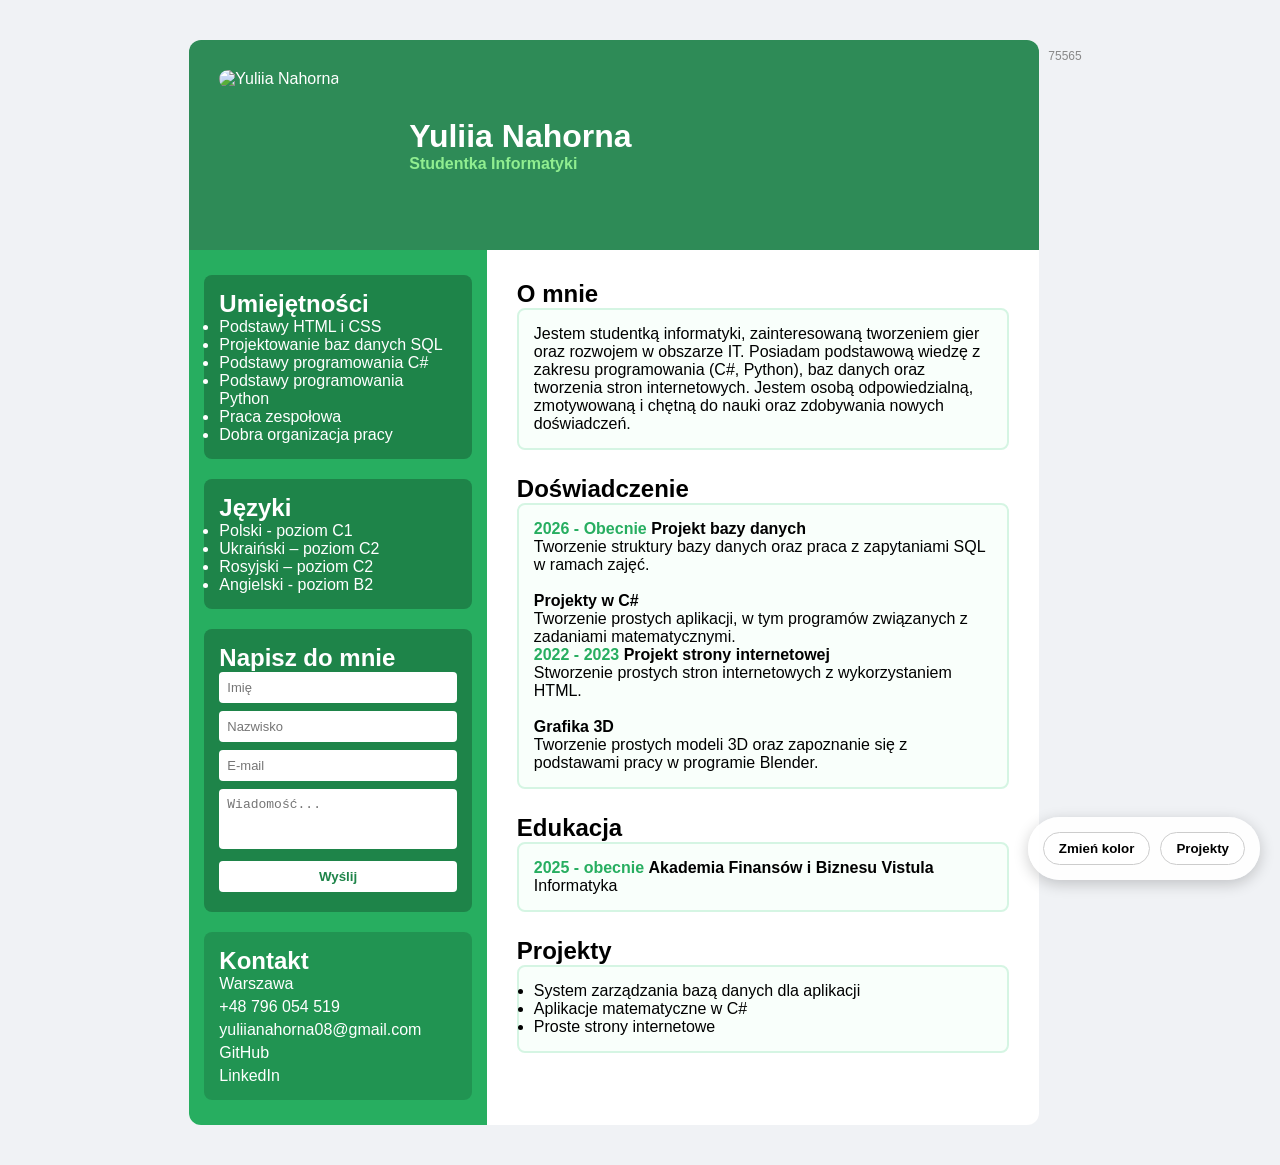
==== 75565 zad5/index.html @ 1bca3f96 "Inna nazwa" ====
<!DOCTYPE html>
<html lang="pl">

<head>
  <meta charset="UTF-8">
  <title>CV - Yuliia Nahorna</title>
  <link rel="stylesheet" href="green.css">
</head>

<body>

  <div class="cv-paper">
    <header>
      <div class="photo-box">
        <img src="https://i.ibb.co/jZ6cH2p3/photo-2025-12-14-14-25-24-1.jpg" alt="Yuliia Nahorna">
      </div>
      <div class="name-box">
        <h1>Yuliia Nahorna</h1>
        <div class="subtitle">Studentka Informatyki</div>
      </div>
    </header>

    <main>
      <aside class="left-col">
        <section class="skill-category">
          <h2>Umiejętności</h2>
          <ul>
            <li>Podstawy HTML i CSS</li>
            <li>Projektowanie baz danych SQL</li>
            <li>Podstawy programowania C#</li>
            <li>Podstawy programowania Python</li>
            <li>Praca zespołowa</li>
            <li>Dobra organizacja pracy</li>
          </ul>
        </section>

        <section class="skill-category">
          <h2>Języki</h2>
          <ul>
            <li>Polski - poziom C1</li>
            <li>Ukraiński – poziom C2</li>
            <li>Rosyjski – poziom C2</li>
            <li>Angielski - poziom B2</li>
          </ul>
        </section>

        <section class="skill-category">
          <h2>Napisz do mnie</h2>
          <form id="contactForm">
            <div class="form-group">
              <input type="text" id="firstName" placeholder="Imię">
            </div>
            <div class="form-group">
              <input type="text" id="lastName" placeholder="Nazwisko">
            </div>
            <div class="form-group">
              <input type="text" id="email" placeholder="E-mail">
            </div>
            <div class="form-group">
              <textarea id="message" placeholder="Wiadomość..."></textarea>
            </div>
            <button type="submit" class="submit-btn">Wyślij</button>
            <p id="error-message"></p>
          </form>
        </section>

        <section class="contact-box">
          <h2>Kontakt</h2>
          <p>Warszawa</p>
          <a href="tel:+48796054519">+48 796 054 519</a>
          <a href="mailto:yuliianahorna08@gmail.com">yuliianahorna08@gmail.com</a>
          <a href="https://github.com/Nahorna75565" target="_blank">GitHub</a>
          <a href="https://www.linkedin.com/in/yuliia-nahorna-1573393b8/" target="_blank">LinkedIn</a>
        </section>
      </aside>

      <div class="right-col">
        <section>
          <h2>O mnie</h2>
          <div class="section-content">
            <p>
              Jestem studentką informatyki, zainteresowaną tworzeniem gier oraz rozwojem w obszarze IT.
              Posiadam podstawową wiedzę z zakresu programowania (C#, Python), baz danych oraz tworzenia stron internetowych.
              Jestem osobą odpowiedzialną, zmotywowaną i chętną do nauki oraz zdobywania nowych doświadczeń.
            </p>
          </div>
        </section>

        <section>
          <h2>Doświadczenie</h2>
          <div class="section-content">
            <article>
              <span class="year">2026 - Obecnie</span>
              <strong>Projekt bazy danych</strong>
              <p>Tworzenie struktury bazy danych oraz praca z zapytaniami SQL w ramach zajęć.</p>
              <br>
              <strong>Projekty w C#</strong>
              <p>Tworzenie prostych aplikacji, w tym programów związanych z zadaniami matematycznymi.</p>
            </article>

            <article>
              <span class="year">2022 - 2023</span>
              <strong>Projekt strony internetowej</strong>
              <p>Stworzenie prostych stron internetowych z wykorzystaniem HTML.</p>
              <br>
              <strong>Grafika 3D</strong>
              <p>Tworzenie prostych modeli 3D oraz zapoznanie się z podstawami pracy w programie Blender.</p>
            </article>
          </div>
        </section>

        <section>
          <h2>Edukacja</h2>
          <div class="section-content">
            <article>
              <span class="year">2025 - obecnie</span>
              <strong>Akademia Finansów i Biznesu Vistula</strong>
              <p>Informatyka</p>
            </article>
          </div>
        </section>

        <section id="projectsSection">
          <h2>Projekty</h2>
          <div class="section-content">
            <ul>
              <li>System zarządzania bazą danych dla aplikacji</li>
              <li>Aplikacje matematyczne w C#</li>
              <li>Proste strony internetowe</li>
            </ul>
          </div>
        </section>
      </div>
    </main>
  </div>

  <div class="controls">
    <button id="przyciskMotywu">Zmień kolor</button>
    <button id="przyciskSekcji">Projekty</button>
  </div>

  <footer class="footer">
    75565
  </footer>

  <script src="script.js"></script>

</body>
</html>
---- 75565 zad5/green.css ----
* {
  box-sizing: border-box;
  margin: 0;
  padding: 0;
}

body {
  font-family: 'Segoe UI', sans-serif;
  background-color: #f0f2f5;
  display: flex;
  justify-content: center;
  padding: 40px 20px;
}

.cv-paper {
  width: 850px;
  background: white;
  display: flex;
  flex-direction: column;
  border-radius: 12px;
  overflow: hidden;
}

header {
  display: flex;
  background-color: #2e8b57;
  color: white;
  padding: 30px;
  align-items: center;
}

.photo-box {
  width: 150px;
  height: 150px;
  margin-right: 40px;
}

.photo-box img {
  width: 100%;
  height: 100%;
  object-fit: cover;
  border-radius: 10px;
}

.subtitle {
  color: #90ee90;
  font-weight: bold;
}

main {
  display: flex;
}

.left-col {
  width: 35%;
  background-color: #27ae60;
  color: white;
  padding: 25px 15px;
  display: flex;
  flex-direction: column;
  gap: 20px;
}

.skill-category {
  background-color: #1e8449;
  padding: 15px;
  border-radius: 8px;
}

.form-group {
  margin-bottom: 8px;
}

#contactForm input, #contactForm textarea {
  width: 100%;
  padding: 8px;
  border: none;
  border-radius: 4px;
  font-size: 13px;
}

#contactForm textarea {
  height: 60px;
  resize: none;
}

.submit-btn {
  width: 100%;
  padding: 8px;
  border: none;
  border-radius: 4px;
  background-color: #ffffff;
  color: #1e8449;
  font-weight: bold;
  cursor: pointer;
  transition: 0.3s;
}

.submit-btn:hover {
  background-color: #d5f5e3;
}

#error-message {
  font-size: 11px;
  margin-top: 5px;
  line-height: 1.2;
}

.right-col {
  width: 65%;
  padding: 30px;
  display: flex;
  flex-direction: column;
  gap: 25px;
}

.section-content {
  border: 2px solid #d5f5e3;
  padding: 15px;
  border-radius: 8px;
  background-color: #f9fffb;
}

.year {
  font-weight: bold;
  color: #27ae60;
}

.contact-box {
  margin-top: auto;
  background-color: rgba(0, 0, 0, 0.15);
  padding: 15px;
  border-radius: 8px;
}

.contact-box a {
  color: white;
  text-decoration: none;
  display: block;
  margin-top: 5px;
}

.contact-box a:hover {
  text-decoration: underline;
}

.footer {
  text-align: center;
  font-size: 12px;
  color: #888;
  margin: 5px;
  padding: 4px;
}

.controls {
  position: fixed;   
  bottom: 20px;
  right: 20px;
  background: rgba(255, 255, 255, 0.9); 
  padding: 15px;
  border-radius: 50px;
  box-shadow: 0 4px 15px rgba(0,0,0,0.2);
  z-index: 1000;
  display: flex;
  gap: 10px;
}

.controls button {
  padding: 8px 15px;
  font-weight: bold;
  border: 1px solid #ccc;
  border-radius: 20px;
  cursor: pointer;
  background-color: #fff;
  transition: all 0.3s ease;
}
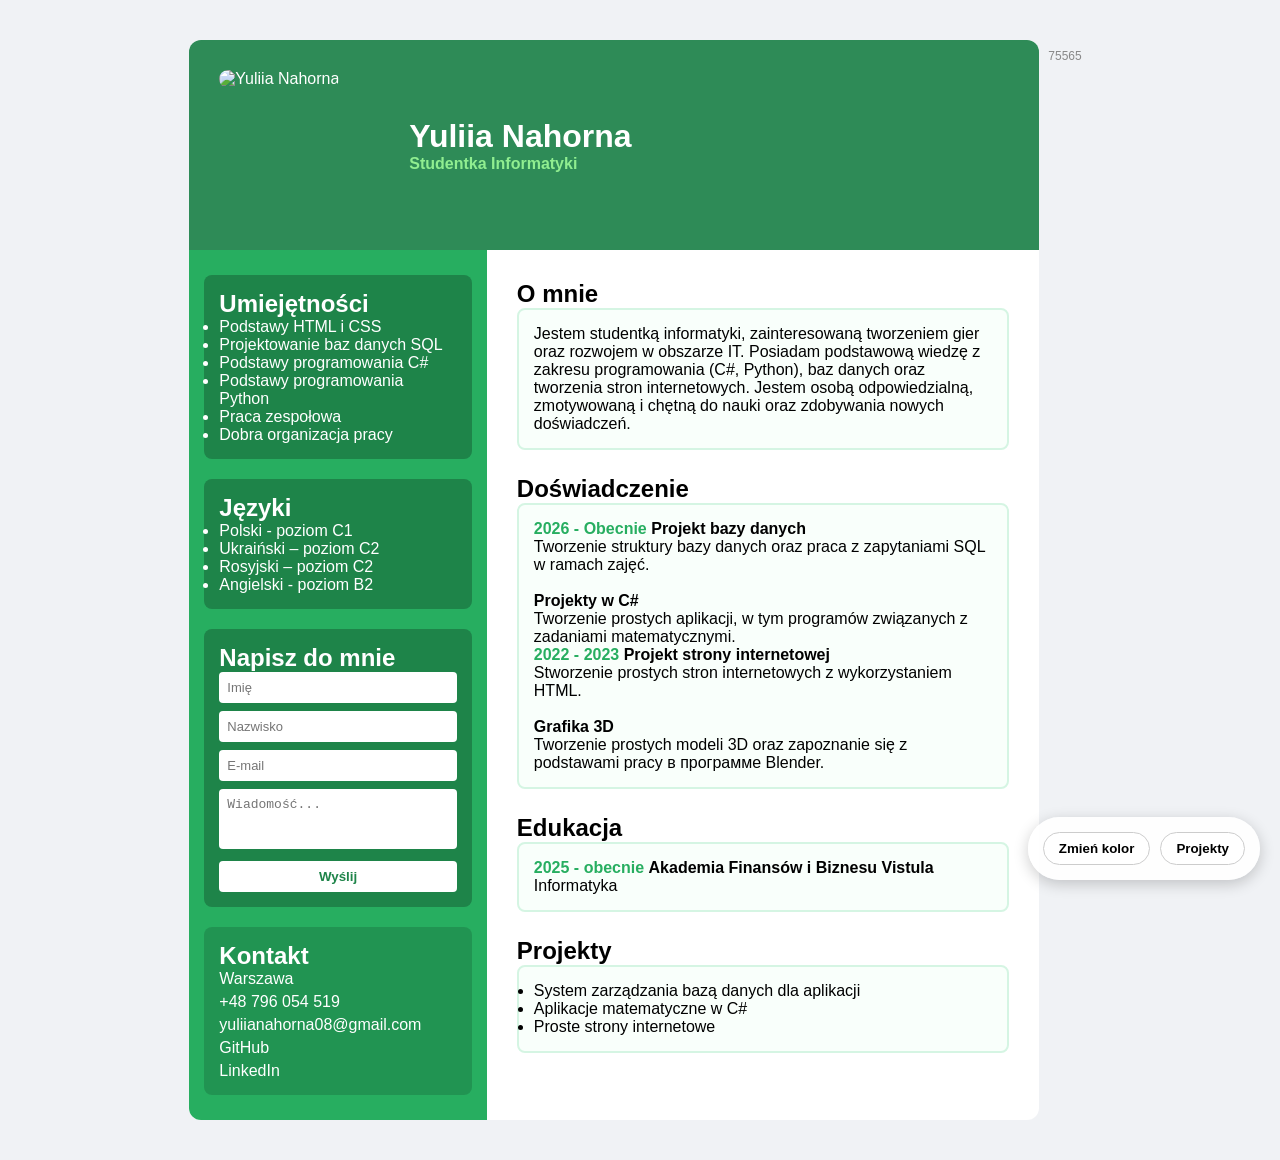
==== commit dd9eaa2b: "75565 zad5: Zmiana nazw dla lepszej czytelności Przeczytałam, że nie wszystko musi być nazywane po a" ====
--- a/75565 zad5/index.html
+++ b/75565 zad5/index.html
@@ -24,7 +24,7 @@
       <aside class="left-col">
         <section class="skill-category">
           <h2>Umiejętności</h2>
-          <ul>
+          <ul id="lista-umiejetnosci">
             <li>Podstawy HTML i CSS</li>
             <li>Projektowanie baz danych SQL</li>
             <li>Podstawy programowania C#</li>
@@ -36,7 +36,7 @@
 
         <section class="skill-category">
           <h2>Języki</h2>
-          <ul>
+          <ul id="lista-jezykow">
             <li>Polski - poziom C1</li>
             <li>Ukraiński – poziom C2</li>
             <li>Rosyjski – poziom C2</li>
@@ -60,7 +60,7 @@
               <textarea id="message" placeholder="Wiadomość..."></textarea>
             </div>
             <button type="submit" class="submit-btn">Wyślij</button>
-            <p id="error-message"></p>
+            <p id="errormsg"></p> 
           </form>
         </section>
 
@@ -104,7 +104,7 @@
               <p>Stworzenie prostych stron internetowych z wykorzystaniem HTML.</p>
               <br>
               <strong>Grafika 3D</strong>
-              <p>Tworzenie prostych modeli 3D oraz zapoznanie się z podstawami pracy w programie Blender.</p>
+              <p>Tworzenie prostych modeli 3D oraz zapoznanie się z podstawami pracy в программе Blender.</p>
             </article>
           </div>
         </section>
@@ -120,7 +120,7 @@
           </div>
         </section>
 
-        <section id="projectsSection">
+        <section id="sekcjaProjektow">
           <h2>Projekty</h2>
           <div class="section-content">
             <ul>
@@ -146,4 +146,4 @@
   <script src="script.js"></script>
 
 </body>
-</html>+</html>
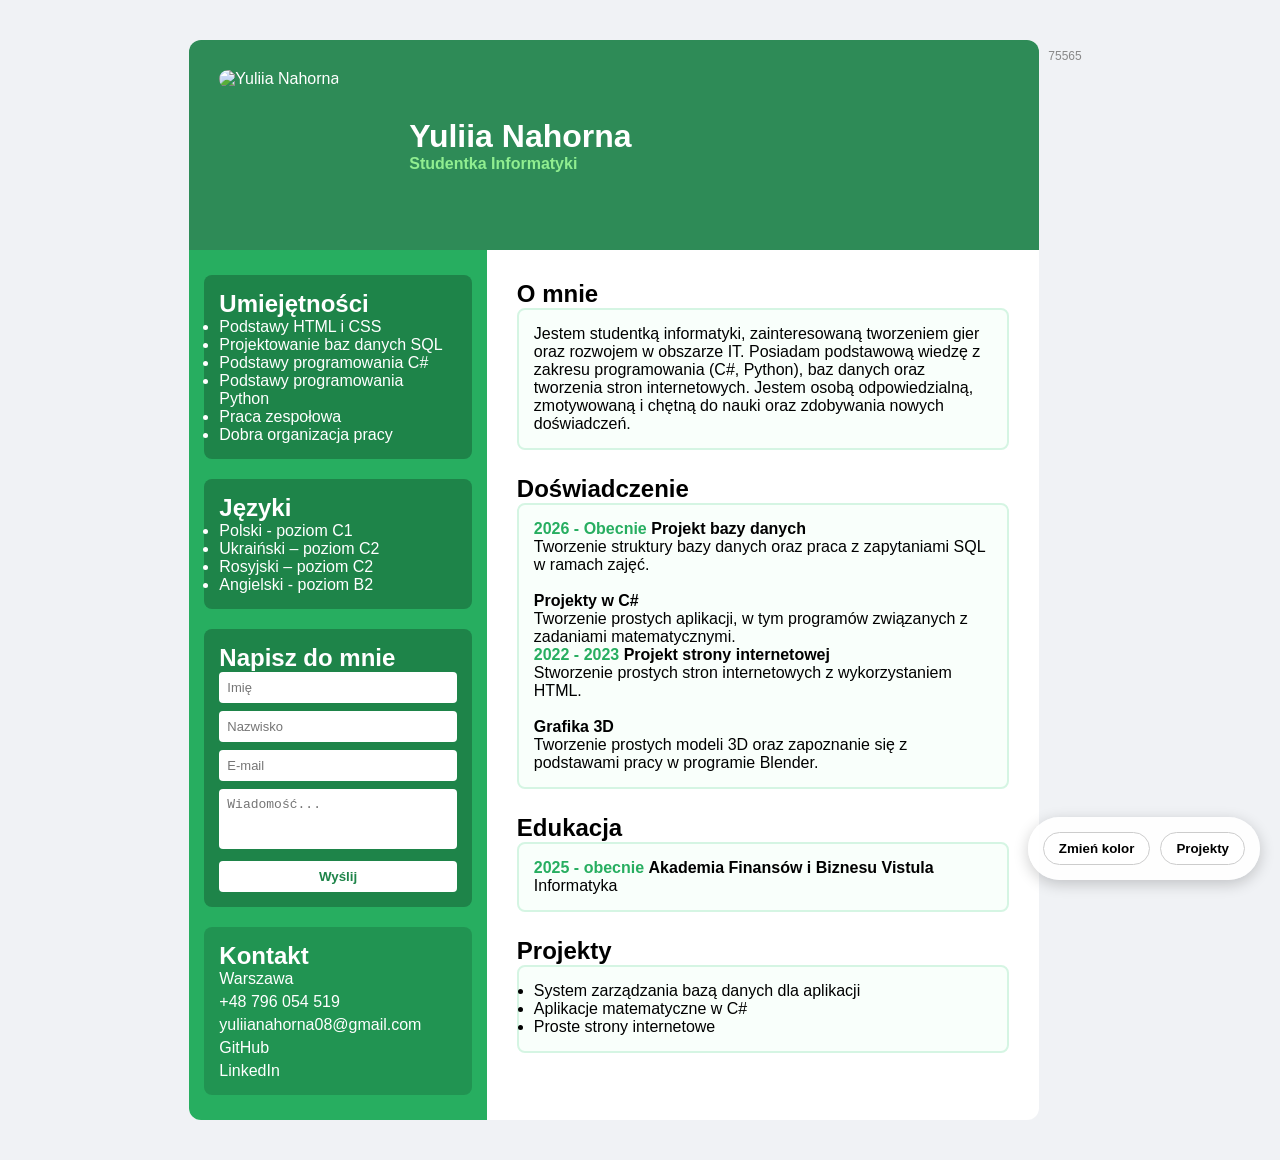
==== commit 0d4124c8: "75565 zad5: Poprawa błędów" ====
--- a/75565 zad5/index.html
+++ b/75565 zad5/index.html
@@ -104,7 +104,7 @@
               <p>Stworzenie prostych stron internetowych z wykorzystaniem HTML.</p>
               <br>
               <strong>Grafika 3D</strong>
-              <p>Tworzenie prostych modeli 3D oraz zapoznanie się z podstawami pracy в программе Blender.</p>
+              <p>Tworzenie prostych modeli 3D oraz zapoznanie się z podstawami pracy w programie Blender.</p>
             </article>
           </div>
         </section>
